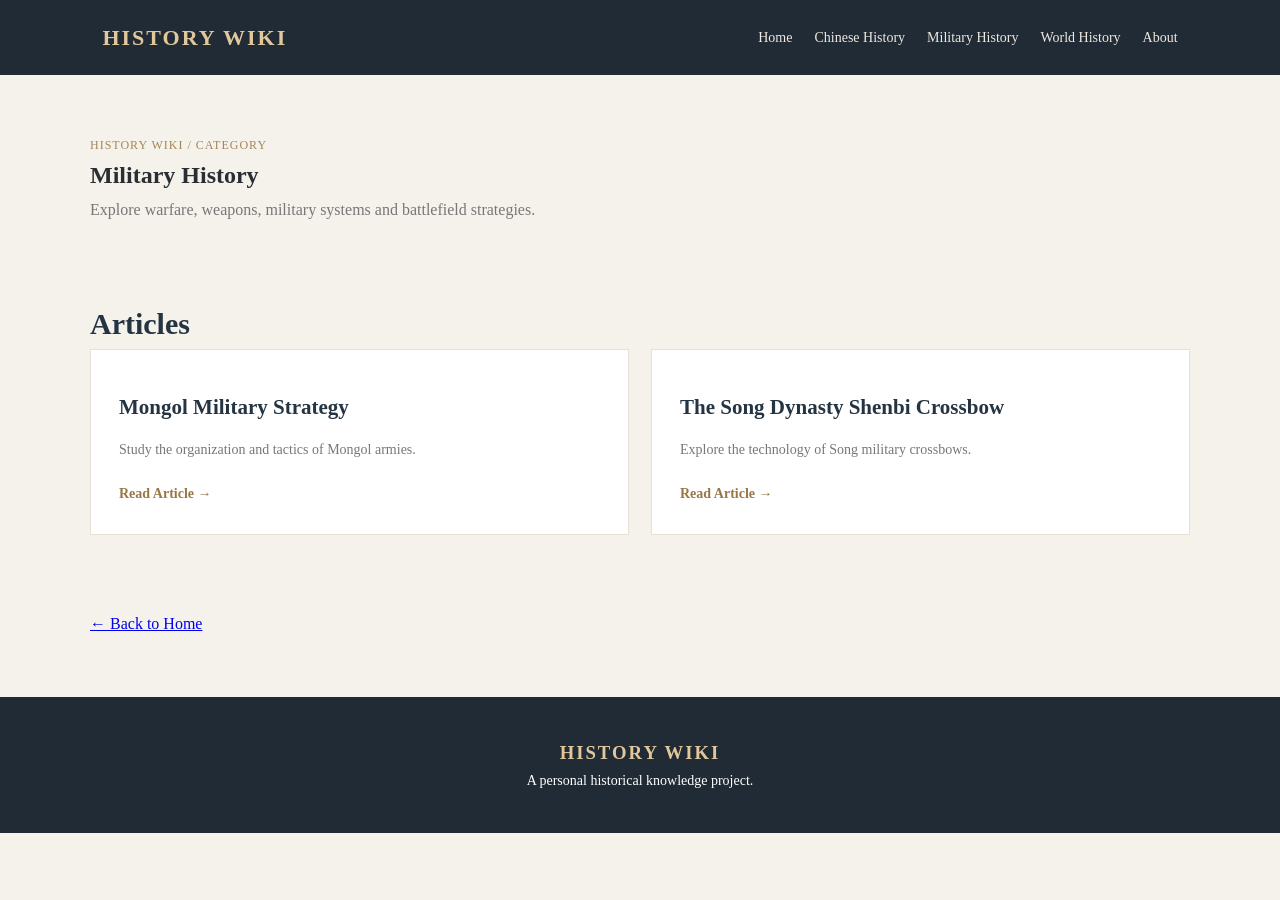
==== pages/military-history.html @ 7a1088ef "Add files via upload Initial History Wiki project" ====
<!DOCTYPE html>
<html lang="en">
<head>
<meta charset="UTF-8">
<meta name="viewport" content="width=device-width, initial-scale=1.0">
<title>Military History | History Wiki</title>
<link rel="stylesheet" href="../css/style.css">
</head>
<body>

<header class="header">
    <a href="../index.html" class="logo">HISTORY WIKI</a>
    <nav>
        <a href="../index.html">Home</a>
        <a href="chinese-history.html">Chinese History</a>
        <a href="military-history.html">Military History</a>
        <a href="world-history.html">World History</a>
        <a href="about.html">About</a>
    </nav>
</header>

<main class="container">
    <section class="section">
        <p class="article-number">HISTORY WIKI / CATEGORY</p>
        <h1>Military History</h1>
        <p class="section-desc">Explore warfare, weapons, military systems and battlefield strategies.</p>
    </section>

    <section class="section">
        <h2>Articles</h2>
        <div class="article-grid">
            
        <a class="article-card" href="../articles/mongol-military.html">
            <h3>Mongol Military Strategy</h3>
            <p>Study the organization and tactics of Mongol armies.</p>
            <span class="read-more">Read Article →</span>
        </a>
        
        <a class="article-card" href="../articles/song-crossbow.html">
            <h3>The Song Dynasty Shenbi Crossbow</h3>
            <p>Explore the technology of Song military crossbows.</p>
            <span class="read-more">Read Article →</span>
        </a>
        
        </div>
    </section>

    <p><a href="../index.html">← Back to Home</a></p>
</main>

<footer>
    <h3>HISTORY WIKI</h3>
    <p>A personal historical knowledge project.</p>
</footer>

</body>
</html>
---- css/style.css ----
* {
    margin: 0;
    padding: 0;
    box-sizing: border-box;
}

html { scroll-behavior: smooth; }

body {
    font-family: Georgia, "Times New Roman", serif;
    background: #f5f2eb;
    color: #292e33;
    line-height: 1.7;
}

.header {
    background: #202b36;
    color: white;
    min-height: 75px;
    padding: 18px 8%;
    display: flex;
    justify-content: space-between;
    align-items: center;
    flex-wrap: wrap;
    gap: 15px;
}

.logo {
    color: #e2c79a;
    font-size: 22px;
    font-weight: bold;
    letter-spacing: 2px;
    text-decoration: none;
}

nav {
    display: flex;
    flex-wrap: wrap;
    gap: 22px;
}

nav a {
    color: #eee9df;
    text-decoration: none;
    font-size: 14px;
}

nav a:hover { color: #e2c79a; }

.hero {
    background: #303d49;
    color: white;
    text-align: center;
    padding: 105px 20px;
}

.eyebrow {
    color: #e2c79a;
    letter-spacing: 3px;
    font-size: 12px;
    margin-bottom: 20px;
}

.hero h1 {
    font-size: clamp(36px, 6vw, 62px);
    line-height: 1.2;
    margin-bottom: 20px;
}

.hero > p:not(.eyebrow) {
    max-width: 600px;
    margin: auto;
    color: #d4d8dc;
}

.hero-button {
    display: inline-block;
    margin-top: 30px;
    background: #d5b783;
    color: #202b36;
    padding: 12px 25px;
    text-decoration: none;
    font-weight: bold;
}

.container {
    max-width: 1150px;
    margin: auto;
    padding: 60px 25px;
}

.section { margin-bottom: 75px; }

.section h2 {
    font-size: 30px;
    color: #253442;
}

.section-desc {
    color: #777;
    margin-bottom: 25px;
}

.category-grid, .article-grid {
    display: grid;
    grid-template-columns: repeat(auto-fit, minmax(240px, 1fr));
    gap: 22px;
}

.category-card, .article-card {
    display: block;
    background: white;
    padding: 28px;
    border: 1px solid #e6e0d5;
    text-decoration: none;
    color: inherit;
    transition: transform 0.2s, box-shadow 0.2s;
}

.category-card:hover, .article-card:hover {
    transform: translateY(-4px);
    box-shadow: 0 8px 25px #00000012;
}

.category-card span, .article-number {
    color: #a48657;
    font-size: 12px;
    letter-spacing: 1px;
}

.category-card h3, .article-card h3 {
    margin: 12px 0;
    color: #253442;
    font-size: 21px;
}

.category-card p, .article-card p {
    color: #777;
    font-size: 14px;
}

.section-heading {
    display: flex;
    justify-content: space-between;
    align-items: center;
    flex-wrap: wrap;
    gap: 15px;
}

#searchInput {
    padding: 12px;
    border: 1px solid #ccc;
    background: white;
    font-size: 14px;
    border-radius: 3px;
}

.read-more {
    display: inline-block;
    margin-top: 20px;
    color: #987747;
    font-size: 14px;
    font-weight: bold;
}

footer {
    background: #202b36;
    color: white;
    text-align: center;
    padding: 40px 20px;
}

footer h3 {
    color: #e2c79a;
    letter-spacing: 2px;
}

footer p { font-size: 14px; }

.copyright {
    color: #aaa;
    margin-top: 15px;
}

@media (max-width: 650px) {
    .header { justify-content: center; }
    nav { justify-content: center; gap: 12px; }
    .hero { padding: 75px 20px; }
    .section h2 { font-size: 25px; }
    .section-heading { align-items: stretch; }
    #searchInput { width: 100%; }
}


.article-layout {
    display: grid;
    grid-template-columns: minmax(0, 1fr) 220px;
    gap: 50px;
    align-items: start;
}

.article-content {
    background: white;
    padding: 45px;
    border: 1px solid #e6e0d5;
}

.article-content h1 {
    font-size: clamp(30px, 4vw, 42px);
    color: #253442;
    line-height: 1.25;
    margin: 15px 0;
}

.article-intro {
    color: #777;
    font-size: 18px;
    margin: 20px 0;
}

.article-content h2 {
    font-size: 23px;
    margin: 35px 0 12px;
}

.article-content p {
    margin-bottom: 18px;
}

.article-content hr {
    border: 0;
    border-top: 1px solid #ddd;
    margin: 25px 0;
}

.article-toc {
    position: sticky;
    top: 20px;
    background: white;
    padding: 22px;
    border: 1px solid #e6e0d5;
}

.article-toc h3 {
    margin-bottom: 12px;
}

.article-toc a {
    display: block;
    color: #777;
    text-decoration: none;
    font-size: 14px;
    margin: 10px 0;
}

.article-toc a:hover {
    color: #987747;
}

@media (max-width: 800px) {
    .article-layout {
        grid-template-columns: 1fr;
    }

    .article-content {
        padding: 25px;
    }

    .article-toc {
        position: static;
        grid-row: 1;
    }
}
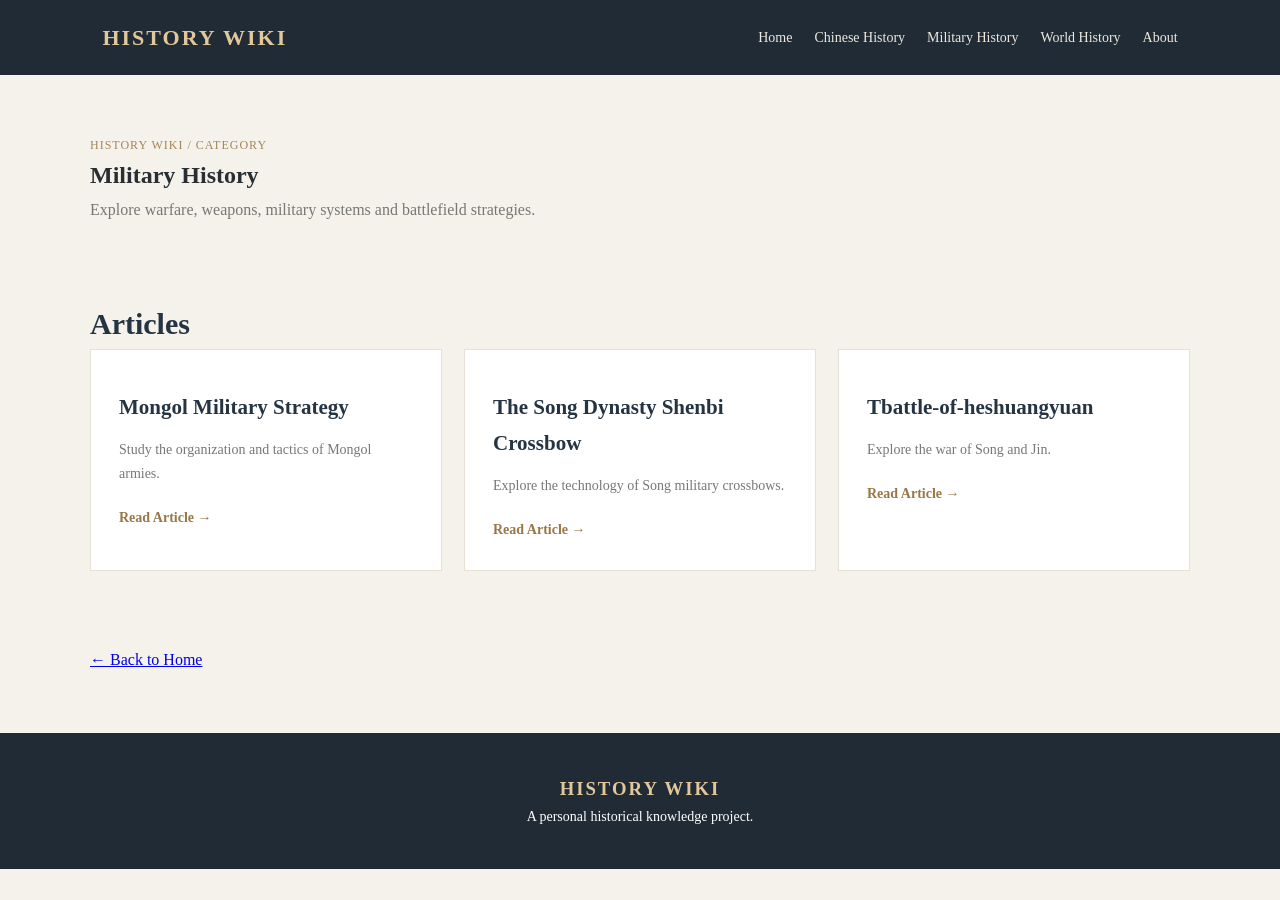
==== commit 38790bc9: "Update military-history.html" ====
--- a/pages/military-history.html
+++ b/pages/military-history.html
@@ -41,6 +41,12 @@
             <p>Explore the technology of Song military crossbows.</p>
             <span class="read-more">Read Article →</span>
         </a>
+
+        <a class="article-card" href="../articles/battle-of-heshuangyuan-1131.html">
+            <h3>Tbattle-of-heshuangyuan</h3>
+            <p>Explore the war of Song and Jin.</p>
+            <span class="read-more">Read Article →</span>
+        </a>
         
         </div>
     </section>
